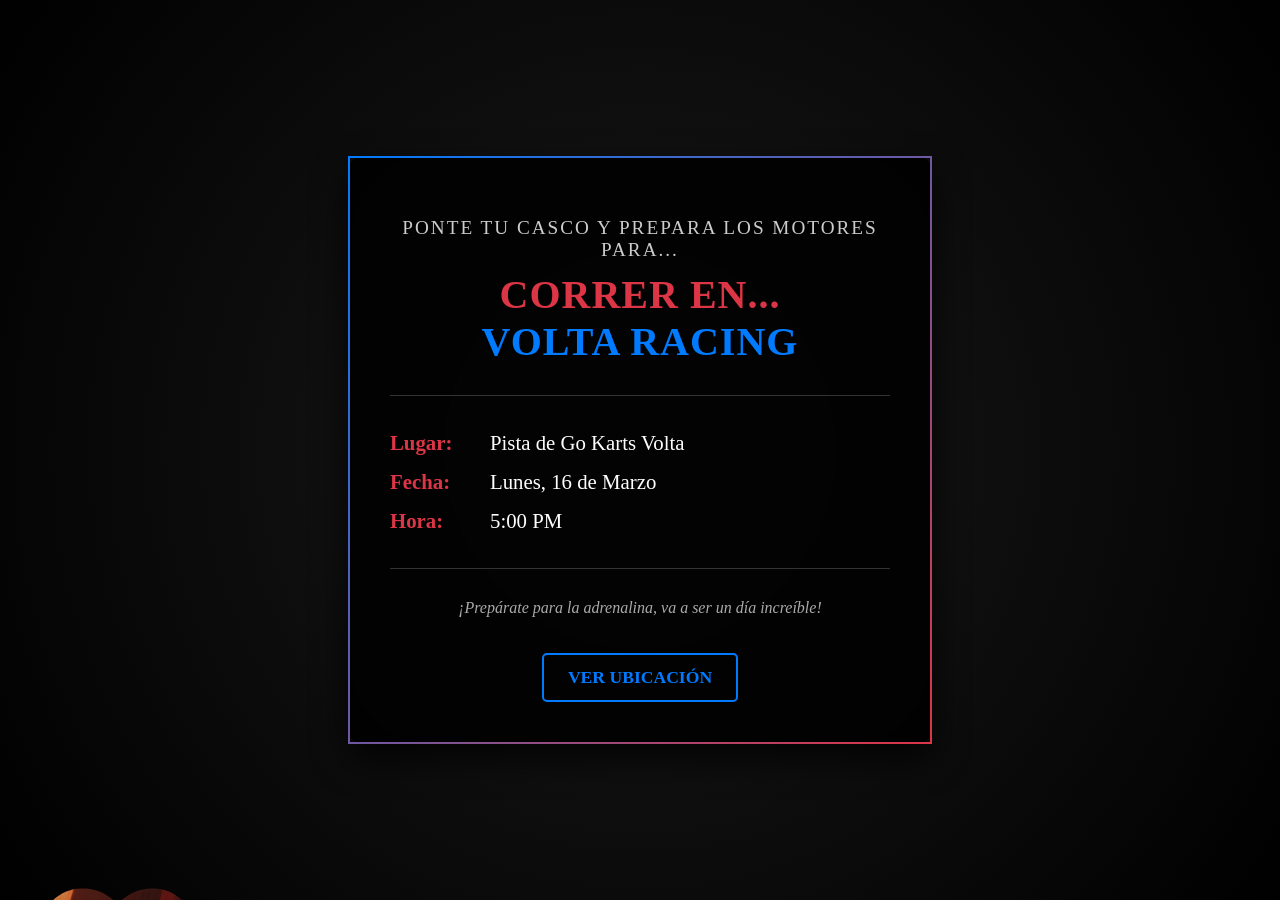
==== sorpresa.html @ f0221f31 "Add files via upload" ====
<!DOCTYPE html>
<html lang="es">
<head>
    <meta charset="UTF-8">
    <meta name="viewport" content="width=device-width, initial-scale=1.0">
    <title>Invitación Especial - Volta Racing</title>
    <style>
        /* ... (Mismos estilos de body, html, #heart-container, etc.) ... */
        body, html {
            margin: 0; padding: 0; width: 100%; height: 100%;
            background: radial-gradient(circle, #1a1a1a 0%, #000000 100%);
            font-family: 'Times New Roman', Times, serif; color: #ffffff;
            overflow-x: hidden; display: flex; justify-content: center; align-items: center;
        }
        #heart-container { position: fixed; top: 0; left: 0; width: 100%; height: 100%; z-index: 1; pointer-events: none; }
        .invitation-card {
            position: relative; z-index: 10; background: rgba(0, 0, 0, 0.85);
            padding: 40px; border-radius: 15px; border: 2px solid;
            border-image: linear-gradient(to bottom right, #007bff, #dc3545) 1;
            box-shadow: 0 15px 35px rgba(0,0,0,0.8); max-width: 500px; width: 85%;
            text-align: center; backdrop-filter: blur(5px);
        }
        .pre-title { font-size: 1.2rem; color: #cccccc; text-transform: uppercase; letter-spacing: 2px; margin-bottom: 10px; }
        h1 { color: #dc3545; font-size: 2.5rem; margin-top: 0; text-shadow: 2px 2px 4px rgba(0,0,0,0.5); letter-spacing: 1px; }
        .volta { color: #007bff; font-weight: bold; }
        .details-container { margin: 30px 0; text-align: left; border-top: 1px solid #333; border-bottom: 1px solid #333; padding: 20px 0; }
        .detail-item { font-size: 1.3rem; margin: 15px 0; display: flex; align-items: center; }
        .label { color: #dc3545; font-weight: bold; width: 100px; display: inline-block; }
        .value { color: #ffffff; flex: 1; }
        .btn-maps {
            display: inline-block; background: transparent; color: #007bff; border: 2px solid #007bff;
            padding: 12px 24px; border-radius: 5px; text-decoration: none; font-size: 1.1rem;
            font-weight: bold; text-transform: uppercase; transition: all 0.3s ease; margin-top: 20px;
        }
        .btn-maps:hover { background: #007bff; color: #ffffff; box-shadow: 0 0 15px rgba(0, 123, 255, 0.7); transform: translateY(-2px); }
        @media (max-width: 600px) { .invitation-card { padding: 25px; width: 80%; } h1 { font-size: 1.8rem; } .pre-title { font-size: 1rem; } .detail-item { font-size: 1.1rem; } .label { width: 80px; } }

        /* --- NUEVOS ESTILOS PARA CORAZONES CON IMAGEN --- */
        .heart-svg {
            position: absolute;
            bottom: -150px; /* Empieza más abajo */
            opacity: 0.8;
            animation: floatUp linear infinite;
        }

        @keyframes floatUp {
            0% { transform: translateY(0) rotate(0deg); opacity: 0; }
            10% { opacity: 0.8; }
            90% { opacity: 0.8; }
            100% { transform: translateY(-120vh) rotate(15deg); opacity: 0; }
        }
    </style>
</head>
<body>

    <div id="heart-container"></div>

    <div class="invitation-card">
        <p class="pre-title">Ponte tu casco y prepara los motores para...</p>
        <h1>CORRER EN...<br><span class="volta">VOLTA RACING</span></h1>
        <div class="details-container">
            <div class="detail-item"><span class="label">Lugar:</span><span class="value">Pista de Go Karts Volta</span></div>
            <div class="detail-item"><span class="label">Fecha:</span><span class="value">Lunes, 16 de Marzo</span></div>
            <div class="detail-item"><span class="label">Hora:</span><span class="value">5:00 PM</span></div>
        </div>
        <p style="font-style: italic; color: #aaa;">¡Prepárate para la adrenalina, va a ser un día increíble!</p>
        <a href="https://maps.app.goo.gl/ezXeCfyWWZ2h4Czc6" target="_blank" class="btn-maps">Ver Ubicación</a>
    </div>

    <script>
        // Definimos la ruta del corazón SVG una vez
        const heartPath = "M12 21.35l-1.45-1.32C5.4 15.36 2 12.28 2 8.5 2 5.42 4.42 3 7.5 3c1.74 0 3.41.81 4.5 2.09C13.09 3.81 14.76 3 16.5 3 19.58 3 22 5.42 22 8.5c0 3.78-3.4 6.86-8.55 11.54L12 21.35z";

        function createHeart() {
            const container = document.getElementById('heart-container');
            if (!container) return;

            // Selecciona imagen aleatoria
            const imgNumber = Math.floor(Math.random() * 15) + 1;
            const imgUrl = `img/${imgNumber}.jpg`;

            // Parámetros aleatorios
            const size = Math.random() * (200 - 120) + 120; // Corazones más grandes
            const left = Math.random() * 100 + "vw";
            const duration = Math.random() * (18 - 10) + 10; // Un poco más lentos

            // Creamos el elemento SVG dinámicamente
            const svgNS = "http://www.w3.org/2000/svg";
            const heartSvg = document.createElementNS(svgNS, "svg");
            heartSvg.setAttribute("class", "heart-svg");
            heartSvg.setAttribute("viewBox", "0 0 24 24");
            heartSvg.style.width = size + "px";
            heartSvg.style.height = size + "px";
            heartSvg.style.left = left;
            heartSvg.style.animationDuration = duration + "s";
            heartSvg.style.animationDelay = Math.random() * 5 + "s";

            // Definimos la máscara para la imagen
            const defs = document.createElementNS(svgNS, "defs");
            const clipPath = document.createElementNS(svgNS, "clipPath");
            clipPath.setAttribute("id", `clip-${imgNumber}`); // ID único
            const path = document.createElementNS(svgNS, "path");
            path.setAttribute("d", heartPath);
            clipPath.appendChild(path);
            defs.appendChild(clipPath);
            heartSvg.appendChild(defs);

            // Añadimos la imagen con la máscara aplicada
            const image = document.createElementNS(svgNS, "image");
            image.setAttributeNS("http://www.w3.org/1999/xlink", "xlink:href", imgUrl);
            image.setAttribute("width", "100%");
            image.setAttribute("height", "100%");
            image.setAttribute("preserveAspectRatio", "xMidYMid slice"); // Centra y recorta la imagen
            image.setAttribute("clip-path", `url(#clip-${imgNumber})`); // Aplica la máscara
            heartSvg.appendChild(image);

            container.appendChild(heartSvg);

            // Eliminar elemento al terminar animación
            setTimeout(() => { heartSvg.remove(); }, (duration + 5) * 1000);
        }

        setInterval(createHeart, 1200); // Un poco más lento para no saturar con corazones más grandes
        for(let i=0; i<3; i++) { createHeart(); } // Unos pocos al inicio
    </script>
</body>
</html>
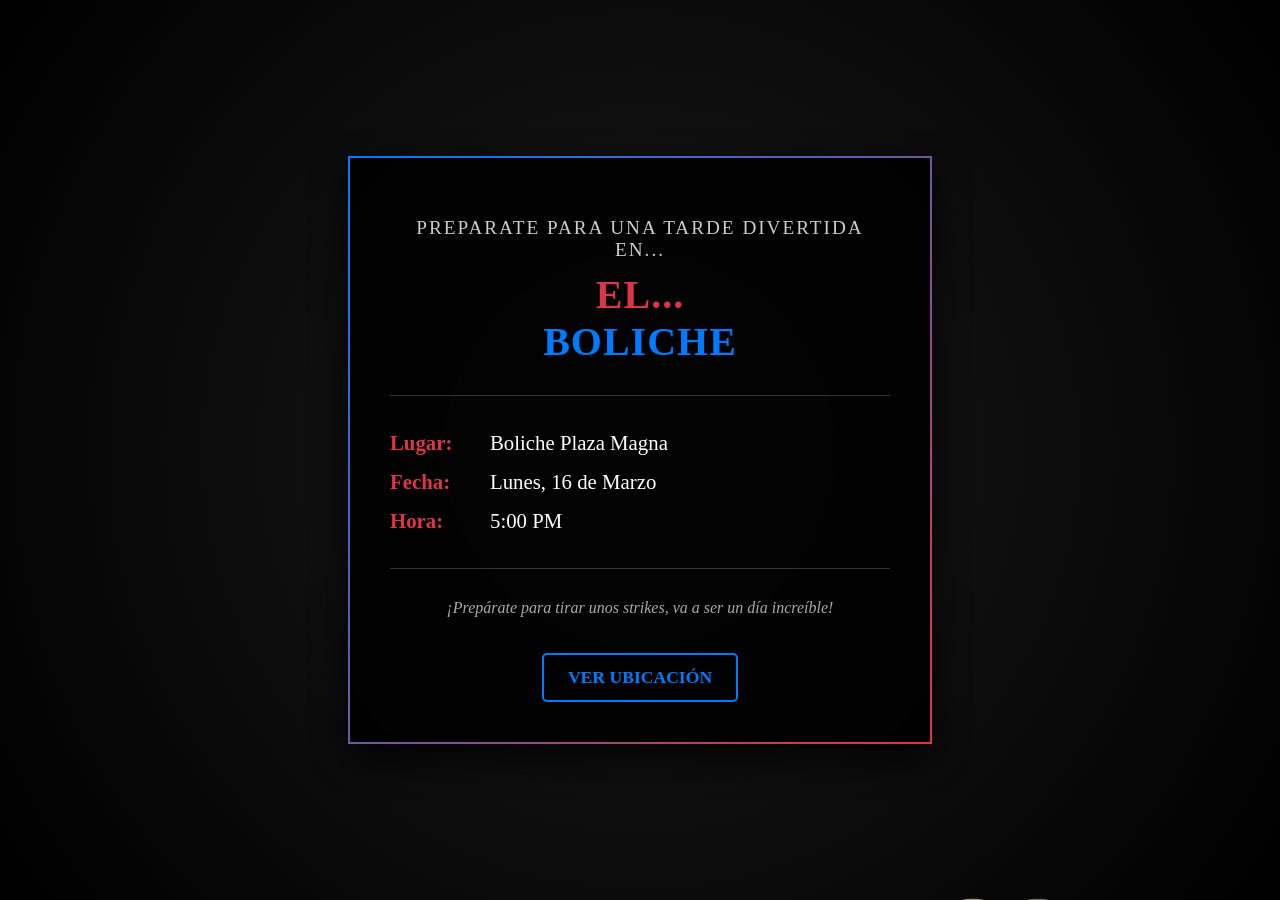
==== commit 9702b917: "Add files via upload" ====
--- a/sorpresa.html
+++ b/sorpresa.html
@@ -56,15 +56,15 @@
     <div id="heart-container"></div>
 
     <div class="invitation-card">
-        <p class="pre-title">Ponte tu casco y prepara los motores para...</p>
-        <h1>CORRER EN...<br><span class="volta">VOLTA RACING</span></h1>
+        <p class="pre-title">Preparate para una tarde divertida en...</p>
+        <h1>EL...<br><span class="volta">BOLICHE</span></h1>
         <div class="details-container">
-            <div class="detail-item"><span class="label">Lugar:</span><span class="value">Pista de Go Karts Volta</span></div>
+            <div class="detail-item"><span class="label">Lugar:</span><span class="value">Boliche Plaza Magna</span></div>
             <div class="detail-item"><span class="label">Fecha:</span><span class="value">Lunes, 16 de Marzo</span></div>
             <div class="detail-item"><span class="label">Hora:</span><span class="value">5:00 PM</span></div>
         </div>
-        <p style="font-style: italic; color: #aaa;">¡Prepárate para la adrenalina, va a ser un día increíble!</p>
-        <a href="https://maps.app.goo.gl/ezXeCfyWWZ2h4Czc6" target="_blank" class="btn-maps">Ver Ubicación</a>
+        <p style="font-style: italic; color: #aaa;">¡Prepárate para tirar unos strikes, va a ser un día increíble!</p>
+        <a href="https://maps.app.goo.gl/Eqrx1SP6C7zaBU3v6?g_st=aw" target="_blank" class="btn-maps">Ver Ubicación</a>
     </div>
 
     <script>
